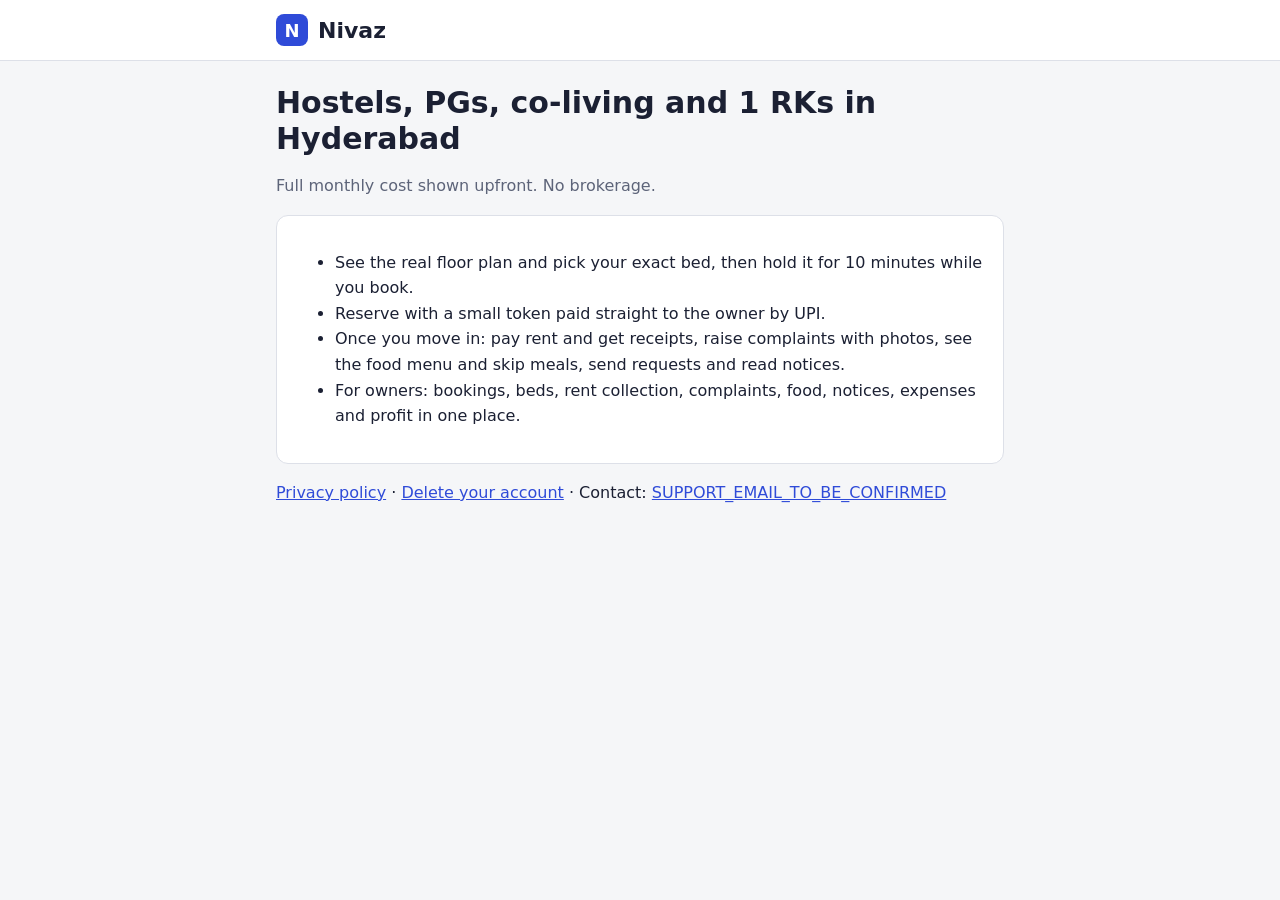
==== index.html @ 7fe49d0c "Nivaz public pages: home, privacy policy, delete account Co-Authored-By: Claude Opus 5.5 <noreply@an" ====
<!doctype html>
<html lang="en">
<head>
<meta charset="utf-8">
<meta name="viewport" content="width=device-width,initial-scale=1">
<title>Nivaz — Hostels, PGs, co-living and 1 RKs in Hyderabad</title>
<meta name="description" content="Find a verified bed, room or 1 RK near your office or college in Hyderabad. Pick your exact bed on the real floor plan and reserve it with a small token.">
<link rel="stylesheet" href="site.css">
</head>
<body>
<header><div class="in"><a class="brand" href="index.html"><i>N</i>Nivaz</a></div></header>
<main>
<h1>Hostels, PGs, co-living and 1 RKs in Hyderabad</h1>
<p class="muted">Full monthly cost shown upfront. No brokerage.</p>
<div class="card">
  <ul>
    <li>See the real floor plan and pick your exact bed, then hold it for 10 minutes while you book.</li>
    <li>Reserve with a small token paid straight to the owner by UPI.</li>
    <li>Once you move in: pay rent and get receipts, raise complaints with photos, see the food menu and skip meals, send requests and read notices.</li>
    <li>For owners: bookings, beds, rent collection, complaints, food, notices, expenses and profit in one place.</li>
  </ul>
</div>
<p><a href="privacy.html">Privacy policy</a> · <a href="delete-account.html">Delete your account</a> · Contact: <a class="email" href="mailto:SUPPORT_EMAIL_TO_BE_CONFIRMED">SUPPORT_EMAIL_TO_BE_CONFIRMED</a></p>
</main>
</body>
</html>
---- site.css ----
:root{--bg:#f5f6f8;--surface:#fff;--fg:#1b2033;--muted:#5d6479;--line:#dde0e8;--accent:#2f4bd8;--ok:#1f8a5b;--ok-soft:#dff3ea;--bad:#c23b3b;--bad-soft:#f9e0e0;
  --display:"Bricolage Grotesque","Segoe UI",system-ui,sans-serif;--body:"Figtree","Segoe UI",system-ui,-apple-system,sans-serif}
@media (prefers-color-scheme:dark){:root{--bg:#11141d;--surface:#1a1e2a;--fg:#e8eaf2;--muted:#9aa1b7;--line:#2e3446;--accent:#7d93ff;--ok:#5fd09c;--ok-soft:#163327;--bad:#ff8a8a;--bad-soft:#3b1d1f}}
*{box-sizing:border-box}
body{margin:0;background:var(--bg);color:var(--fg);font:16px/1.6 var(--body)}
header{background:var(--surface);border-bottom:1px solid var(--line)}
header .in,main{max-width:760px;margin:0 auto;padding:14px 16px}
.brand{display:flex;align-items:center;gap:10px;font:700 22px var(--display);color:var(--fg);text-decoration:none}
.brand i{display:inline-grid;place-items:center;width:32px;height:32px;border-radius:8px;background:#2f4bd8;color:#fff;font-style:normal;font-size:18px}
main{padding-top:24px;padding-bottom:48px}
h1{font:700 30px/1.2 var(--display);margin:0 0 6px}
h2{font:700 20px/1.3 var(--display);margin:28px 0 8px}
p,li{color:var(--fg)} .muted{color:var(--muted)}
a{color:var(--accent)}
.card{background:var(--surface);border:1px solid var(--line);border-radius:12px;padding:18px;margin:16px 0}
label{display:grid;gap:6px;font-weight:600;font-size:14px}
input{font:600 18px var(--body);padding:12px 14px;border:1.5px solid var(--line);border-radius:12px;background:var(--surface);color:var(--fg);width:100%}
button{font:700 16px var(--body);padding:12px 18px;border-radius:12px;border:0;background:var(--accent);color:#fff;cursor:pointer}
button.danger{background:var(--bad)} button.ghost{background:transparent;color:var(--accent);border:1px solid var(--line)}
button:disabled{opacity:.55;cursor:default}
.err{color:var(--bad);font-size:14px;min-height:1.2em} .ok{background:var(--ok-soft);color:var(--ok);padding:12px 14px;border-radius:10px;font-weight:600}
.row{display:flex;gap:10px;flex-wrap:wrap;align-items:center}
footer{max-width:760px;margin:0 auto;padding:0 16px 32px;color:var(--muted);font-size:14px}
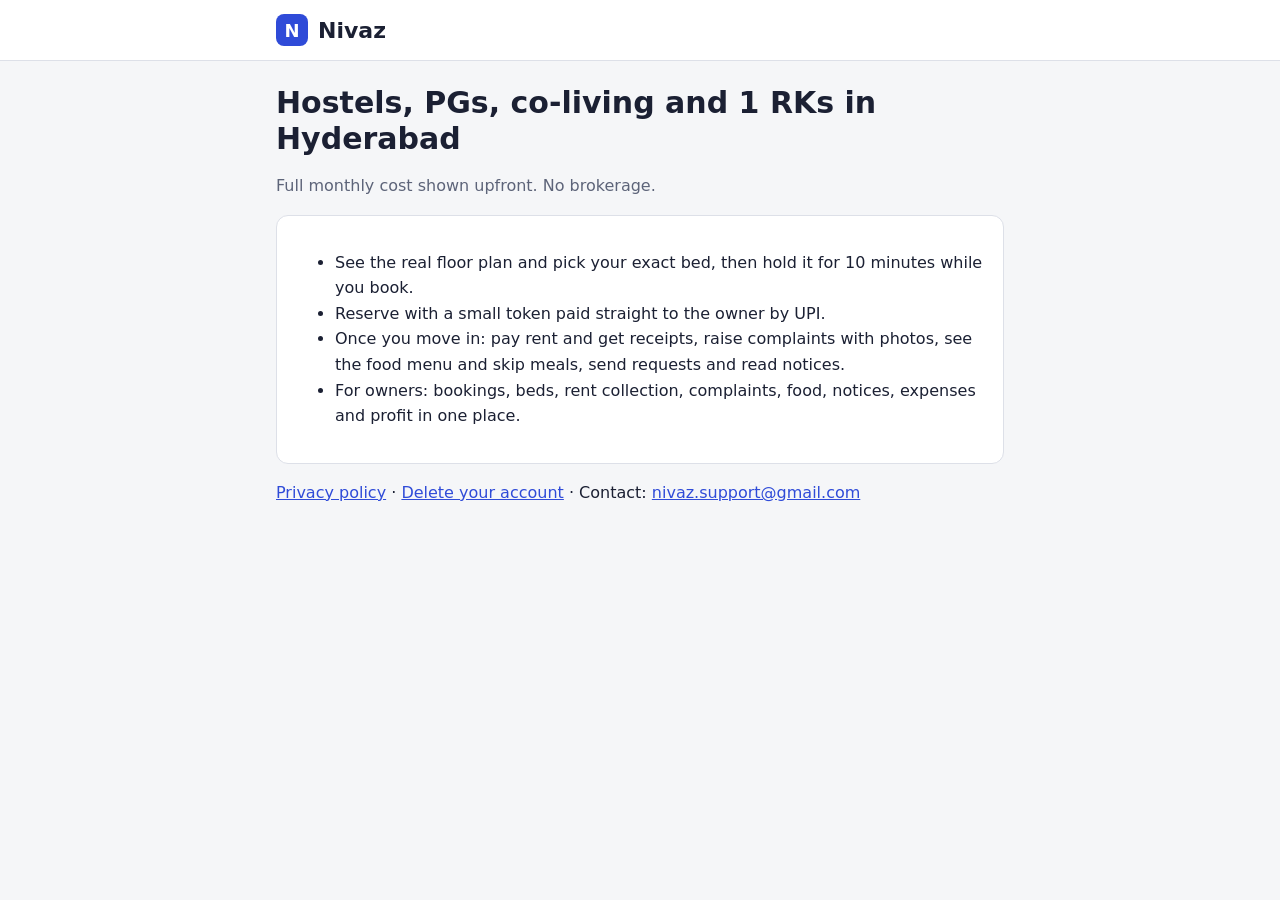
==== commit 98371c6e: "Add support email Co-Authored-By: Claude Opus 5.5 <noreply@anthropic.com> Claude-Session: https://cl" ====
--- a/index.html
+++ b/index.html
@@ -20,7 +20,7 @@
     <li>For owners: bookings, beds, rent collection, complaints, food, notices, expenses and profit in one place.</li>
   </ul>
 </div>
-<p><a href="privacy.html">Privacy policy</a> · <a href="delete-account.html">Delete your account</a> · Contact: <a class="email" href="mailto:SUPPORT_EMAIL_TO_BE_CONFIRMED">SUPPORT_EMAIL_TO_BE_CONFIRMED</a></p>
+<p><a href="privacy.html">Privacy policy</a> · <a href="delete-account.html">Delete your account</a> · Contact: <a class="email" href="mailto:nivaz.support@gmail.com">nivaz.support@gmail.com</a></p>
 </main>
 </body>
 </html>
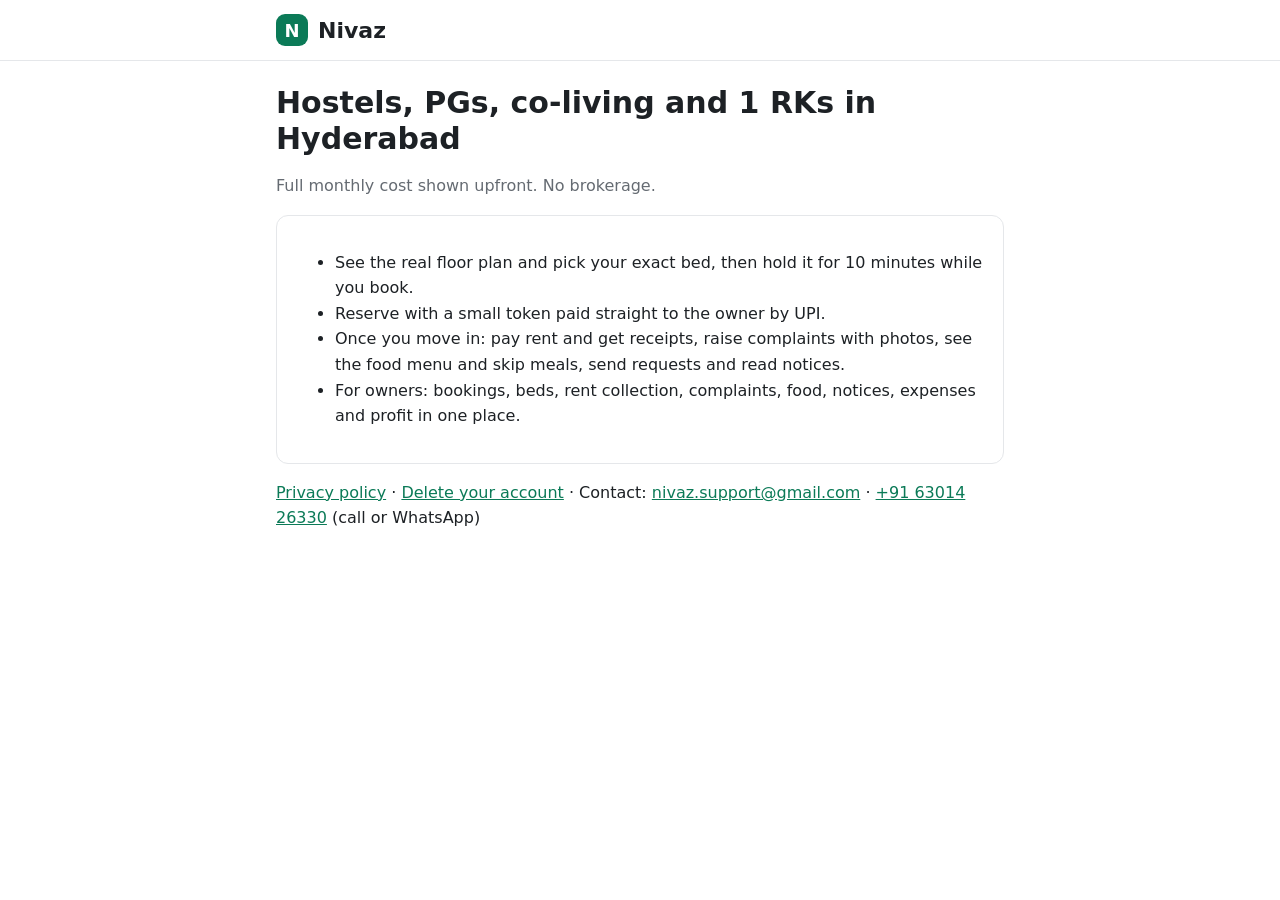
==== commit 93f6391c: "Privacy policy v20: residents' ID for police verification, owner-added residents, owner fee, maps; s" ====
--- a/index.html
+++ b/index.html
@@ -20,7 +20,7 @@
     <li>For owners: bookings, beds, rent collection, complaints, food, notices, expenses and profit in one place.</li>
   </ul>
 </div>
-<p><a href="privacy.html">Privacy policy</a> · <a href="delete-account.html">Delete your account</a> · Contact: <a class="email" href="mailto:nivaz.support@gmail.com">nivaz.support@gmail.com</a></p>
+<p><a href="privacy.html">Privacy policy</a> · <a href="delete-account.html">Delete your account</a> · Contact: <a class="email" href="mailto:nivaz.support@gmail.com">nivaz.support@gmail.com</a> · <a href="tel:+916301426330">+91 63014 26330</a> (call or WhatsApp)</p>
 </main>
 </body>
 </html>
--- a/site.css
+++ b/site.css
@@ -1,12 +1,12 @@
-:root{--bg:#f5f6f8;--surface:#fff;--fg:#1b2033;--muted:#5d6479;--line:#dde0e8;--accent:#2f4bd8;--ok:#1f8a5b;--ok-soft:#dff3ea;--bad:#c23b3b;--bad-soft:#f9e0e0;
-  --display:"Bricolage Grotesque","Segoe UI",system-ui,sans-serif;--body:"Figtree","Segoe UI",system-ui,-apple-system,sans-serif}
-@media (prefers-color-scheme:dark){:root{--bg:#11141d;--surface:#1a1e2a;--fg:#e8eaf2;--muted:#9aa1b7;--line:#2e3446;--accent:#7d93ff;--ok:#5fd09c;--ok-soft:#163327;--bad:#ff8a8a;--bad-soft:#3b1d1f}}
+:root{--bg:#fff;--surface:#fff;--fg:#1d2125;--muted:#656b72;--line:#e5e7ea;--accent:#0b7a57;--accent-ink:#fff;--ok:#157a4c;--ok-soft:#e4f3eb;--bad:#c0362c;--bad-soft:#fcebe9;
+  --display:system-ui,-apple-system,"Segoe UI",Roboto,sans-serif;--body:system-ui,-apple-system,"Segoe UI",Roboto,sans-serif}
+@media (prefers-color-scheme:dark){:root{--bg:#111315;--surface:#181b1e;--fg:#eceef0;--muted:#a3a9af;--line:#2c3136;--accent:#3fc394;--accent-ink:#05291c;--ok:#5fd09c;--ok-soft:#163327;--bad:#ff8a8a;--bad-soft:#3b1d1f}}
 *{box-sizing:border-box}
 body{margin:0;background:var(--bg);color:var(--fg);font:16px/1.6 var(--body)}
 header{background:var(--surface);border-bottom:1px solid var(--line)}
 header .in,main{max-width:760px;margin:0 auto;padding:14px 16px}
 .brand{display:flex;align-items:center;gap:10px;font:700 22px var(--display);color:var(--fg);text-decoration:none}
-.brand i{display:inline-grid;place-items:center;width:32px;height:32px;border-radius:8px;background:#2f4bd8;color:#fff;font-style:normal;font-size:18px}
+.brand i{display:inline-grid;place-items:center;width:32px;height:32px;border-radius:9px;background:#0b7a57;color:#fff;font-style:normal;font-size:18px}
 main{padding-top:24px;padding-bottom:48px}
 h1{font:700 30px/1.2 var(--display);margin:0 0 6px}
 h2{font:700 20px/1.3 var(--display);margin:28px 0 8px}
@@ -15,7 +15,7 @@
 .card{background:var(--surface);border:1px solid var(--line);border-radius:12px;padding:18px;margin:16px 0}
 label{display:grid;gap:6px;font-weight:600;font-size:14px}
 input{font:600 18px var(--body);padding:12px 14px;border:1.5px solid var(--line);border-radius:12px;background:var(--surface);color:var(--fg);width:100%}
-button{font:700 16px var(--body);padding:12px 18px;border-radius:12px;border:0;background:var(--accent);color:#fff;cursor:pointer}
+button{font:700 16px var(--body);padding:12px 18px;border-radius:12px;border:0;background:var(--accent);color:var(--accent-ink);cursor:pointer}
 button.danger{background:var(--bad)} button.ghost{background:transparent;color:var(--accent);border:1px solid var(--line)}
 button:disabled{opacity:.55;cursor:default}
 .err{color:var(--bad);font-size:14px;min-height:1.2em} .ok{background:var(--ok-soft);color:var(--ok);padding:12px 14px;border-radius:10px;font-weight:600}
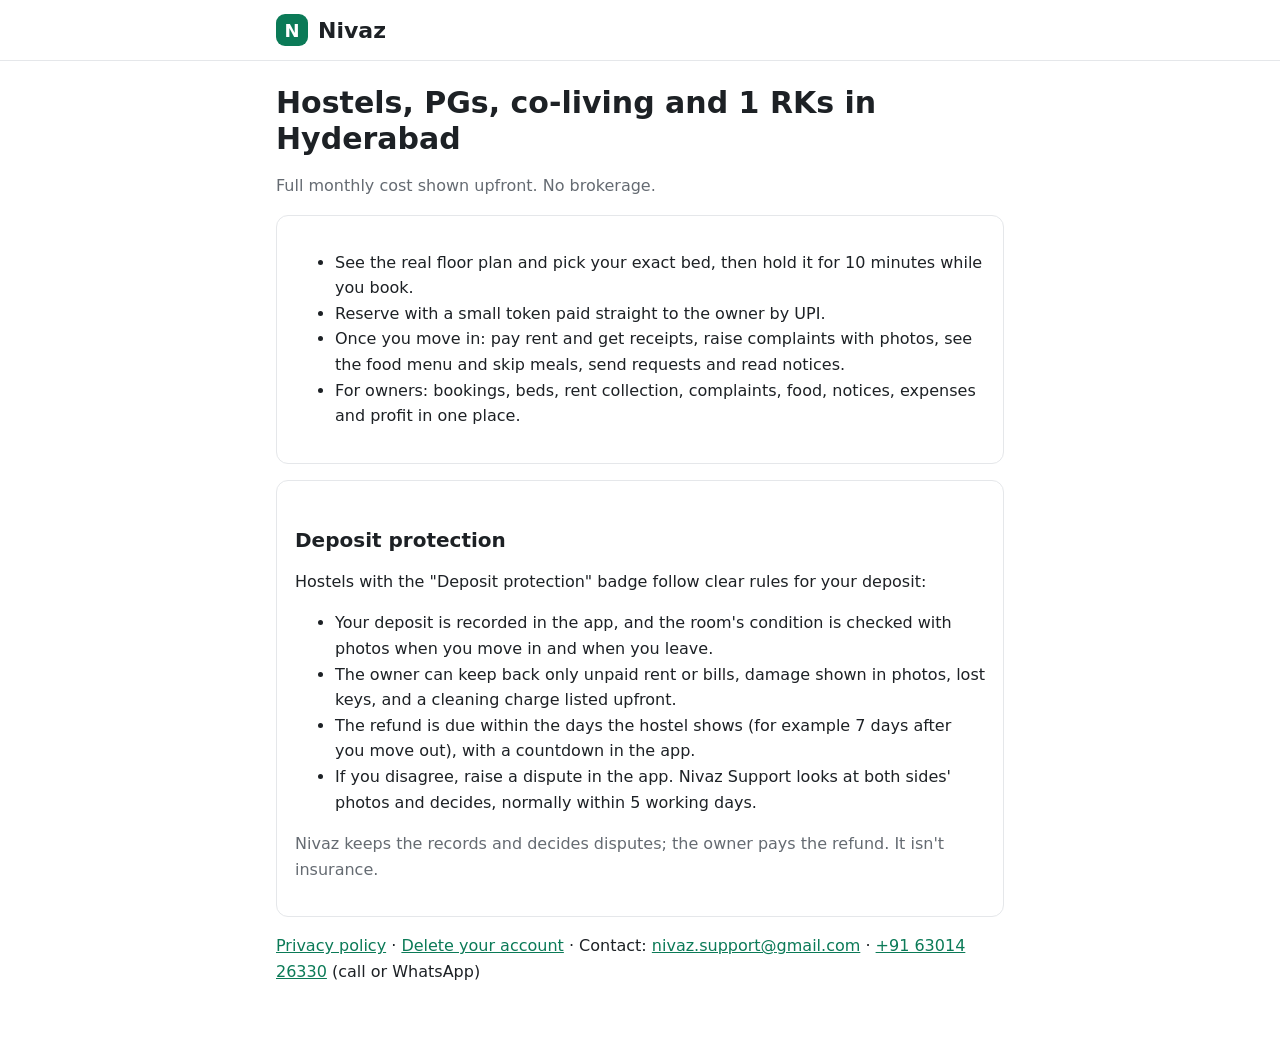
==== commit f517fab0: "Deposit protection: explainer card, privacy policy, dispute photos in the team console - Home page: " ====
--- a/index.html
+++ b/index.html
@@ -20,6 +20,17 @@
     <li>For owners: bookings, beds, rent collection, complaints, food, notices, expenses and profit in one place.</li>
   </ul>
 </div>
+<div class="card">
+  <h2>Deposit protection</h2>
+  <p>Hostels with the "Deposit protection" badge follow clear rules for your deposit:</p>
+  <ul>
+    <li>Your deposit is recorded in the app, and the room's condition is checked with photos when you move in and when you leave.</li>
+    <li>The owner can keep back only unpaid rent or bills, damage shown in photos, lost keys, and a cleaning charge listed upfront.</li>
+    <li>The refund is due within the days the hostel shows (for example 7 days after you move out), with a countdown in the app.</li>
+    <li>If you disagree, raise a dispute in the app. Nivaz Support looks at both sides' photos and decides, normally within 5 working days.</li>
+  </ul>
+  <p class="muted">Nivaz keeps the records and decides disputes; the owner pays the refund. It isn't insurance.</p>
+</div>
 <p><a href="privacy.html">Privacy policy</a> · <a href="delete-account.html">Delete your account</a> · Contact: <a class="email" href="mailto:nivaz.support@gmail.com">nivaz.support@gmail.com</a> · <a href="tel:+916301426330">+91 63014 26330</a> (call or WhatsApp)</p>
 </main>
 </body>
